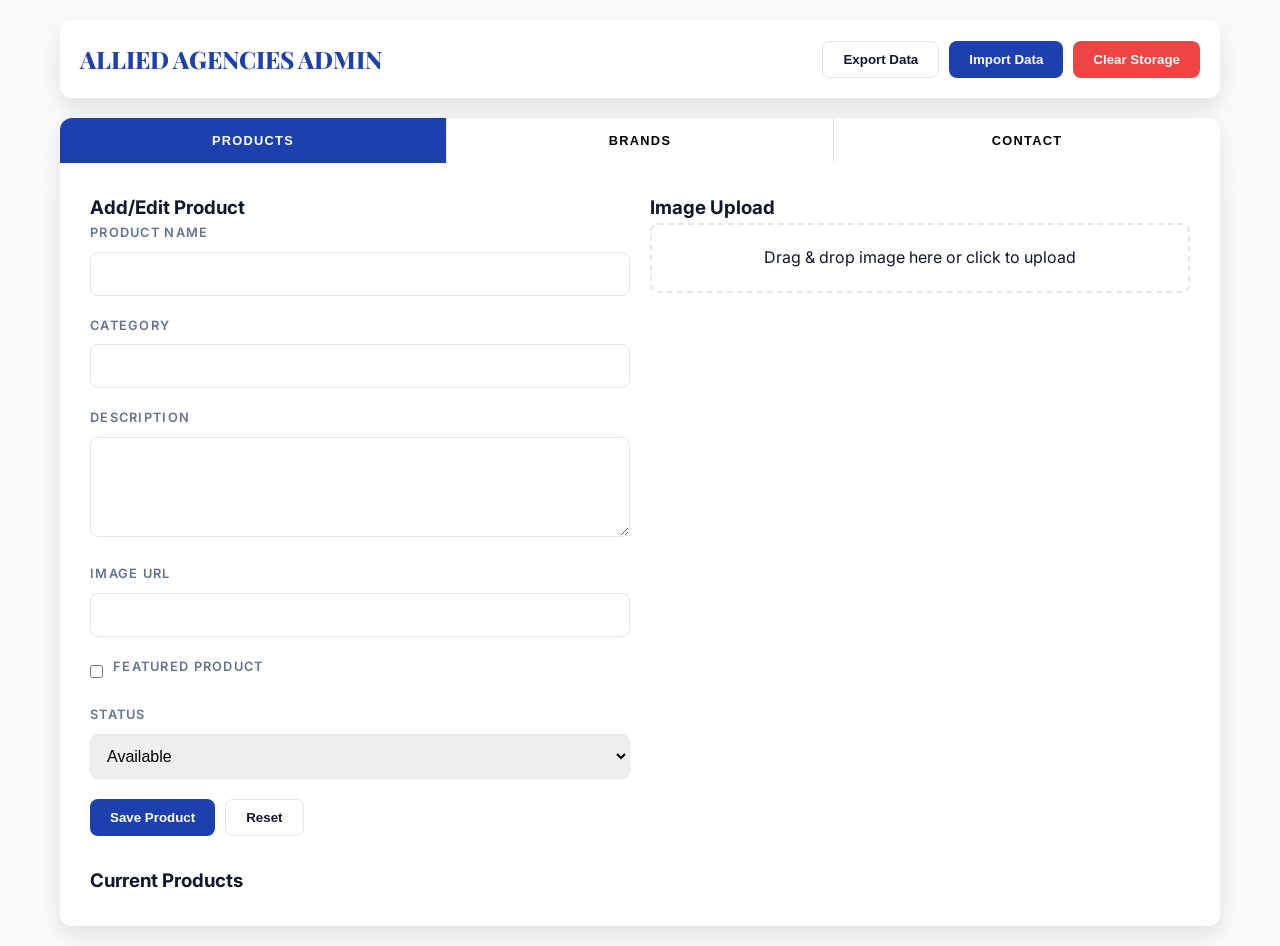
==== admin.html @ c0a799c4 "Rebuilt website: modular structure, pagination, mobile scrollable filters, and local admin panel int" ====
﻿<!DOCTYPE html>
<html lang="en">
<head>
    <meta charset="utf-8">
    <meta name="viewport" content="width=device-width, initial-scale=1">
    <title>Allied Agencies Admin Panel</title>
    
    <!-- Google Fonts -->
    <link href="https://fonts.googleapis.com/css2?family=Inter:wght@300;400;600;700&family=Playfair+Display:wght@700&display=swap" rel="stylesheet">
    
    <style>
        :root {
            --primary: #1e40af;
            --primary-hover: #1e3a8a;
            --secondary: #0ea5e9;
            --text: #0f172a;
            --text-light: #64748b;
            --bg: #f8fafc;
            --white: #ffffff;
            --border: #e2e8f0;
            --shadow: 0 10px 25px rgba(0, 0, 0, 0.1);
            --success: #10b981;
            --warning: #f59e0b;
            --danger: #ef4444;
        }

        * {
            box-sizing: border-box;
            margin: 0;
            padding: 0;
        }

        body {
            font-family: 'Inter', sans-serif;
            background-color: var(--bg);
            color: var(--text);
            line-height: 1.6;
        }

        .admin-container {
            max-width: 1200px;
            margin: 0 auto;
            padding: 20px;
        }

        header {
            background: white;
            padding: 20px;
            border-radius: 12px;
            box-shadow: var(--shadow);
            margin-bottom: 20px;
            display: flex;
            justify-content: space-between;
            align-items: center;
        }

        .logo {
            font-family: 'Playfair Display', serif;
            font-size: 1.5rem;
            font-weight: 800;
            color: var(--primary);
        }

        .controls {
            display: flex;
            gap: 10px;
        }

        .btn {
            padding: 10px 20px;
            border: none;
            border-radius: 8px;
            font-weight: 600;
            cursor: pointer;
            transition: all 0.3s ease;
            text-decoration: none;
            display: inline-block;
        }

        .btn-primary {
            background-color: var(--primary);
            color: white;
        }

        .btn-primary:hover {
            background-color: var(--primary-hover);
        }

        .btn-secondary {
            background-color: var(--white);
            color: var(--text);
            border: 1px solid var(--border);
        }

        .btn-secondary:hover {
            background-color: var(--text);
            color: white;
        }

        .btn-danger {
            background-color: var(--danger);
            color: white;
        }

        .btn-danger:hover {
            opacity: 0.9;
        }

        .btn-success {
            background-color: var(--success);
            color: white;
        }

        .btn-warning {
            background-color: var(--warning);
            color: white;
        }

        .tabs {
            display: flex;
            background: white;
            border-radius: 12px 12px 0 0;
            overflow: hidden;
            box-shadow: var(--shadow);
        }

        .tab {
            flex: 1;
            padding: 15px 20px;
            background: white;
            border: none;
            cursor: pointer;
            font-weight: 600;
            text-transform: uppercase;
            letter-spacing: 0.1em;
            font-size: 0.8rem;
            transition: all 0.3s ease;
            border-right: 1px solid var(--border);
        }

        .tab:last-child {
            border-right: none;
        }

        .tab.active {
            background-color: var(--primary);
            color: white;
        }

        .tab:hover:not(.active) {
            background-color: #f1f5f9;
        }

        .panel {
            background: white;
            border-radius: 0 0 12px 12px;
            padding: 30px;
            box-shadow: var(--shadow);
            min-height: 400px;
        }

        .panel.hidden {
            display: none;
        }

        .form-grid {
            display: grid;
            grid-template-columns: 1fr 1fr;
            gap: 20px;
        }

        @media (max-width: 768px) {
            .form-grid {
                grid-template-columns: 1fr;
            }
        }

        .form-group {
            margin-bottom: 20px;
        }

        .form-group label {
            display: block;
            margin-bottom: 8px;
            font-weight: 600;
            font-size: 0.8rem;
            text-transform: uppercase;
            letter-spacing: 0.1em;
            color: var(--text-light);
        }

        .form-group input,
        .form-group textarea,
        .form-group select {
            width: 100%;
            padding: 12px;
            border: 1px solid var(--border);
            border-radius: 8px;
            font-size: 1rem;
            transition: border-color 0.3s ease;
        }

        .form-group input:focus,
        .form-group textarea:focus,
        .form-group select:focus {
            outline: none;
            border-color: var(--primary);
            box-shadow: 0 0 0 3px rgba(30, 64, 175, 0.1);
        }

        .form-group textarea {
            resize: vertical;
            min-height: 100px;
        }

        .checkbox-group {
            display: flex;
            align-items: center;
            gap: 10px;
        }

        .checkbox-group input {
            width: auto;
        }

        .actions {
            display: flex;
            gap: 10px;
            margin-top: 20px;
        }

        .data-list {
            margin-top: 30px;
        }

        .data-item {
            display: flex;
            justify-content: space-between;
            align-items: center;
            padding: 15px;
            border: 1px solid var(--border);
            border-radius: 8px;
            margin-bottom: 10px;
            background: white;
            transition: all 0.3s ease;
        }

        .data-item:hover {
            box-shadow: 0 5px 15px rgba(0, 0, 0, 0.1);
        }

        .item-info {
            display: flex;
            flex-direction: column;
            gap: 5px;
        }

        .item-title {
            font-weight: 700;
            color: var(--primary);
        }

        .item-meta {
            font-size: 0.8rem;
            color: var(--text-light);
        }

        .item-actions {
            display: flex;
            gap: 10px;
        }

        .status-badge {
            display: inline-block;
            padding: 4px 8px;
            border-radius: 4px;
            font-size: 0.7rem;
            font-weight: 700;
            text-transform: uppercase;
            letter-spacing: 0.1em;
        }

        .status-available {
            background-color: rgba(16, 185, 129, 0.2);
            color: #065f46;
        }

        .status-unavailable {
            background-color: rgba(239, 68, 68, 0.2);
            color: #7f1d1d;
        }

        .category-badge {
            display: inline-block;
            padding: 2px 6px;
            border-radius: 4px;
            font-size: 0.7rem;
            font-weight: 700;
            background-color: #e2e8f0;
            color: #334155;
            margin-right: 5px;
        }

        .image-preview {
            width: 60px;
            height: 60px;
            border-radius: 8px;
            object-fit: cover;
            border: 1px solid var(--border);
        }

        .alert {
            padding: 15px;
            border-radius: 8px;
            margin-bottom: 20px;
            font-weight: 600;
        }

        .alert-success {
            background-color: rgba(16, 185, 129, 0.2);
            color: #065f46;
            border: 1px solid rgba(16, 185, 129, 0.3);
        }

        .alert-error {
            background-color: rgba(239, 68, 68, 0.2);
            color: #7f1d1d;
            border: 1px solid rgba(239, 68, 68, 0.3);
        }

        .hidden {
            display: none !important;
        }

        .upload-area {
            border: 2px dashed var(--border);
            border-radius: 8px;
            padding: 20px;
            text-align: center;
            transition: all 0.3s ease;
            cursor: pointer;
        }

        .upload-area:hover {
            border-color: var(--primary);
            background-color: #f8fafc;
        }

        .upload-area.dragover {
            border-color: var(--primary);
            background-color: rgba(30, 64, 175, 0.1);
        }
    </style>
</head>
<body>
    <div class="admin-container">
        <header>
            <div class="logo">ALLIED AGENCIES ADMIN</div>
            <div class="controls">
                <button class="btn btn-secondary" onclick="exportData()">Export Data</button>
                <button class="btn btn-primary" onclick="importData()">Import Data</button>
                <input type="file" id="importFile" accept=".json" style="display: none;">
                <button class="btn btn-danger" onclick="clearStorage()">Clear Storage</button>
            </div>
        </header>

        <div class="tabs">
            <button class="tab active" onclick="switchTab('products')">Products</button>
            <button class="tab" onclick="switchTab('brands')">Brands</button>
            <button class="tab" onclick="switchTab('contact')">Contact</button>
        </div>

        <!-- Products Panel -->
        <div id="products-panel" class="panel">
            <div class="form-grid">
                <div>
                    <h3>Add/Edit Product</h3>
                    <form id="product-form">
                        <input type="hidden" id="product-id">
                        <div class="form-group">
                            <label for="product-name">Product Name</label>
                            <input type="text" id="product-name" required>
                        </div>
                        <div class="form-group">
                            <label for="product-category">Category</label>
                            <input type="text" id="product-category" required>
                        </div>
                        <div class="form-group">
                            <label for="product-description">Description</label>
                            <textarea id="product-description" required></textarea>
                        </div>
                        <div class="form-group">
                            <label for="product-image">Image URL</label>
                            <input type="url" id="product-image" required>
                        </div>
                        <div class="form-group checkbox-group">
                            <input type="checkbox" id="product-featured">
                            <label for="product-featured">Featured Product</label>
                        </div>
                        <div class="form-group">
                            <label for="product-status">Status</label>
                            <select id="product-status">
                                <option value="available">Available</option>
                                <option value="unavailable">Unavailable</option>
                            </select>
                        </div>
                        <div class="actions">
                            <button type="submit" class="btn btn-primary">Save Product</button>
                            <button type="button" class="btn btn-secondary" onclick="resetProductForm()">Reset</button>
                        </div>
                    </form>
                </div>
                <div>
                    <h3>Image Upload</h3>
                    <div id="upload-area" class="upload-area">
                        <p>Drag & drop image here or click to upload</p>
                        <input type="file" id="image-upload" accept="image/*" style="display: none;">
                    </div>
                    <div id="upload-preview" class="hidden" style="margin-top: 15px;">
                        <img id="preview-image" style="max-width: 100%; border-radius: 8px;">
                        <p id="image-url" style="margin-top: 10px; font-size: 0.8rem; color: var(--text-light);"></p>
                    </div>
                </div>
            </div>
            
            <div class="data-list">
                <h3>Current Products</h3>
                <div id="products-list"></div>
            </div>
        </div>

        <!-- Brands Panel -->
        <div id="brands-panel" class="panel hidden">
            <div class="form-grid">
                <div>
                    <h3>Add/Edit Brand</h3>
                    <form id="brand-form">
                        <input type="hidden" id="brand-id">
                        <div class="form-group">
                            <label for="brand-name">Brand Name</label>
                            <input type="text" id="brand-name" required>
                        </div>
                        <div class="form-group">
                            <label for="brand-logo">Logo URL</label>
                            <input type="url" id="brand-logo" required>
                        </div>
                        <div class="form-group">
                            <label for="brand-description">Description</label>
                            <textarea id="brand-description"></textarea>
                        </div>
                        <div class="form-group">
                            <label for="brand-website">Website URL</label>
                            <input type="url" id="brand-website">
                        </div>
                        <div class="form-group checkbox-group">
                            <input type="checkbox" id="brand-featured">
                            <label for="brand-featured">Featured Brand</label>
                        </div>
                        <div class="actions">
                            <button type="submit" class="btn btn-primary">Save Brand</button>
                            <button type="button" class="btn btn-secondary" onclick="resetBrandForm()">Reset</button>
                        </div>
                    </form>
                </div>
                <div>
                    <h3>Brand Logo Upload</h3>
                    <div id="brand-upload-area" class="upload-area">
                        <p>Drag & drop logo here or click to upload</p>
                        <input type="file" id="brand-image-upload" accept="image/*" style="display: none;">
                    </div>
                    <div id="brand-upload-preview" class="hidden" style="margin-top: 15px;">
                        <img id="brand-preview-image" style="max-width: 200px; border-radius: 8px;">
                        <p id="brand-image-url" style="margin-top: 10px; font-size: 0.8rem; color: var(--text-light);"></p>
                    </div>
                </div>
            </div>
            
            <div class="data-list">
                <h3>Current Brands</h3>
                <div id="brands-list"></div>
            </div>
        </div>

        <!-- Contact Panel -->
        <div id="contact-panel" class="panel hidden">
            <div class="form-grid">
                <div>
                    <h3>Contact Information</h3>
                    <form id="contact-form">
                        <div class="form-group">
                            <label for="contact-phone">Phone Number</label>
                            <input type="tel" id="contact-phone" required>
                        </div>
                        <div class="form-group">
                            <label for="contact-email">Email</label>
                            <input type="email" id="contact-email" required>
                        </div>
                        <div class="form-group">
                            <label for="contact-address">Address</label>
                            <textarea id="contact-address" required></textarea>
                        </div>
                        <div class="form-group">
                            <label for="contact-hours">Business Hours</label>
                            <input type="text" id="contact-hours" required>
                        </div>
                        <div class="form-group">
                            <label for="contact-map">Google Maps Embed URL</label>
                            <input type="url" id="contact-map" required>
                        </div>
                        <div class="actions">
                            <button type="submit" class="btn btn-primary">Save Contact</button>
                        </div>
                    </form>
                </div>
                <div>
                    <h3>Social Media</h3>
                    <form id="social-form">
                        <div class="form-group">
                            <label for="social-facebook">Facebook URL</label>
                            <input type="url" id="social-facebook">
                        </div>
                        <div class="form-group">
                            <label for="social-instagram">Instagram URL</label>
                            <input type="url" id="social-instagram">
                        </div>
                        <div class="form-group">
                            <label for="social-linkedin">LinkedIn URL</label>
                            <input type="url" id="social-linkedin">
                        </div>
                        <div class="actions">
                            <button type="submit" class="btn btn-primary">Save Social</button>
                        </div>
                    </form>
                </div>
            </div>
        </div>
    </div>

    <script>
        // Data storage
        let products = [];
        let brands = [];
        let contact = {};

        // Initialize
        document.addEventListener('DOMContentLoaded', () => {
            loadData();
            renderProducts();
            renderBrands();
            setupEventListeners();
        });

        function setupEventListeners() {
            // Product form
            document.getElementById('product-form').addEventListener('submit', saveProduct);
            document.getElementById('upload-area').addEventListener('click', () => document.getElementById('image-upload').click());
            document.getElementById('image-upload').addEventListener('change', handleImageUpload);
            
            // Brand form
            document.getElementById('brand-form').addEventListener('submit', saveBrand);
            document.getElementById('brand-upload-area').addEventListener('click', () => document.getElementById('brand-image-upload').click());
            document.getElementById('brand-image-upload').addEventListener('change', handleBrandImageUpload);

            // Contact forms
            document.getElementById('contact-form').addEventListener('submit', saveContact);
            document.getElementById('social-form').addEventListener('submit', saveSocial);

            // Drag and drop for uploads
            setupDragAndDrop('upload-area', 'image-upload');
            setupDragAndDrop('brand-upload-area', 'brand-image-upload');

            // Import file input
            document.getElementById('importFile').addEventListener('change', handleImport);
        }

        function setupDragAndDrop(areaId, inputId) {
            const area = document.getElementById(areaId);
            const input = document.getElementById(inputId);

            area.addEventListener('dragover', (e) => {
                e.preventDefault();
                area.classList.add('dragover');
            });

            area.addEventListener('dragleave', () => {
                area.classList.remove('dragover');
            });

            area.addEventListener('drop', (e) => {
                e.preventDefault();
                area.classList.remove('dragover');
                if (e.dataTransfer.files.length > 0) {
                    input.files = e.dataTransfer.files;
                    if (inputId === 'image-upload') {
                        handleImageUpload({ target: input });
                    } else {
                        handleBrandImageUpload({ target: input });
                    }
                }
            });
        }

        // Data Management
        function loadData() {
            const savedProducts = localStorage.getItem('products');
            const savedBrands = localStorage.getItem('brands');
            const savedContact = localStorage.getItem('contact');

            products = savedProducts ? JSON.parse(savedProducts) : [];
            brands = savedBrands ? JSON.parse(savedBrands) : [];
            contact = savedContact ? JSON.parse(savedContact) : getDefaultContact();
        }

        function getDefaultContact() {
            return {
                whatsappNumber: "919846012345",
                displayPhone: "+91 98460 12345",
                email: "sales@alliedcochin.com",
                address: "Mukkadackal Buildings,\nHill Palace Rd, Thrippunithura,\nKochi, Kerala 682301",
                hours: "10:00 AM – 7:00 PM",
                days: "Mon — Sat",
                mapEmbedUrl: "https://www.google.com/maps/embed?pb=!1m18!1m12!1m3!1d3929.843463094383!2d76.34906435714718!3d9.946979262202058!2m3!1f0!2f0!3f0!3m2!1i1024!2i768!4f13.1!3m3!1m2!1s0x3b08736fb5d50c73%3A0xe4a9dbcb890ad55f!2sAllied%20Agencies%20Cochin!5e0!3m2!1sen!2sin!4v1769162231967",
                social: {
                    facebook: "https://facebook.com/alliedcochin",
                    instagram: "https://instagram.com/alliedcochin",
                    linkedin: "https://linkedin.com/company/alliedcochin"
                },
                businessHours: {
                    monday: "10:00 AM - 7:00 PM",
                    tuesday: "10:00 AM - 7:00 PM",
                    wednesday: "10:00 AM - 7:00 PM",
                    thursday: "10:00 AM - 7:00 PM",
                    friday: "10:00 AM - 7:00 PM",
                    saturday: "10:00 AM - 7:00 PM",
                    sunday: "Closed"
                }
            };
        }

        function saveData() {
            localStorage.setItem('products', JSON.stringify(products));
            localStorage.setItem('brands', JSON.stringify(brands));
            localStorage.setItem('contact', JSON.stringify(contact));
            showAlert('Data saved successfully!', 'success');
        }

        // Products
        function renderProducts() {
            const container = document.getElementById('products-list');
            container.innerHTML = products.map(product => `
                <div class="data-item">
                    <div class="item-info">
                        <span class="item-title">${product.name}</span>
                        <span class="category-badge">${product.category}</span>
                        <span class="item-meta">${product.description}</span>
                        <span class="status-badge status-${product.status}">${product.status}</span>
                    </div>
                    <div class="item-actions">
                        <button class="btn btn-warning" onclick="editProduct('${product.id}')">Edit</button>
                        <button class="btn btn-danger" onclick="deleteProduct('${product.id}')">Delete</button>
                    </div>
                </div>
            `).join('');
        }

        function saveProduct(e) {
            e.preventDefault();
            const id = document.getElementById('product-id').value;
            const product = {
                id: id || Date.now().toString(),
                name: document.getElementById('product-name').value,
                category: document.getElementById('product-category').value,
                description: document.getElementById('product-description').value,
                image: document.getElementById('product-image').value,
                featured: document.getElementById('product-featured').checked,
                status: document.getElementById('product-status').value
            };

            if (id) {
                const index = products.findIndex(p => p.id === id);
                products[index] = product;
            } else {
                products.push(product);
            }

            saveData();
            renderProducts();
            resetProductForm();
            showAlert('Product saved successfully!', 'success');
        }

        function editProduct(id) {
            const product = products.find(p => p.id === id);
            document.getElementById('product-id').value = product.id;
            document.getElementById('product-name').value = product.name;
            document.getElementById('product-category').value = product.category;
            document.getElementById('product-description').value = product.description;
            document.getElementById('product-image').value = product.image;
            document.getElementById('product-featured').checked = product.featured;
            document.getElementById('product-status').value = product.status;
        }

        function deleteProduct(id) {
            if (confirm('Are you sure you want to delete this product?')) {
                products = products.filter(p => p.id !== id);
                saveData();
                renderProducts();
                showAlert('Product deleted!', 'success');
            }
        }

        function resetProductForm() {
            document.getElementById('product-form').reset();
            document.getElementById('product-id').value = '';
        }

        // Brands
        function renderBrands() {
            const container = document.getElementById('brands-list');
            container.innerHTML = brands.map(brand => `
                <div class="data-item">
                    <div class="item-info">
                        <span class="item-title">${brand.name}</span>
                        <span class="item-meta">${brand.description}</span>
                        <span class="item-meta">Website: ${brand.website || 'Not specified'}</span>
                    </div>
                    <div class="item-actions">
                        <button class="btn btn-warning" onclick="editBrand('${brand.id}')">Edit</button>
                        <button class="btn btn-danger" onclick="deleteBrand('${brand.id}')">Delete</button>
                    </div>
                </div>
            `).join('');
        }

        function saveBrand(e) {
            e.preventDefault();
            const id = document.getElementById('brand-id').value;
            const brand = {
                id: id || Date.now().toString(),
                name: document.getElementById('brand-name').value,
                logo: document.getElementById('brand-logo').value,
                description: document.getElementById('brand-description').value,
                website: document.getElementById('brand-website').value,
                featured: document.getElementById('brand-featured').checked
            };

            if (id) {
                const index = brands.findIndex(b => b.id === id);
                brands[index] = brand;
            } else {
                brands.push(brand);
            }

            saveData();
            renderBrands();
            resetBrandForm();
            showAlert('Brand saved successfully!', 'success');
        }

        function editBrand(id) {
            const brand = brands.find(b => b.id === id);
            document.getElementById('brand-id').value = brand.id;
            document.getElementById('brand-name').value = brand.name;
            document.getElementById('brand-logo').value = brand.logo;
            document.getElementById('brand-description').value = brand.description;
            document.getElementById('brand-website').value = brand.website;
            document.getElementById('brand-featured').checked = brand.featured;
        }

        function deleteBrand(id) {
            if (confirm('Are you sure you want to delete this brand?')) {
                brands = brands.filter(b => b.id !== id);
                saveData();
                renderBrands();
                showAlert('Brand deleted!', 'success');
            }
        }

        function resetBrandForm() {
            document.getElementById('brand-form').reset();
            document.getElementById('brand-id').value = '';
        }

        // Contact
        function saveContact(e) {
            e.preventDefault();
            contact.displayPhone = document.getElementById('contact-phone').value;
            contact.email = document.getElementById('contact-email').value;
            contact.address = document.getElementById('contact-address').value;
            contact.hours = document.getElementById('contact-hours').value;
            contact.mapEmbedUrl = document.getElementById('contact-map').value;
            
            saveData();
            showAlert('Contact information saved!', 'success');
        }

        function saveSocial(e) {
            e.preventDefault();
            contact.social.facebook = document.getElementById('social-facebook').value;
            contact.social.instagram = document.getElementById('social-instagram').value;
            contact.social.linkedin = document.getElementById('social-linkedin').value;
            
            saveData();
            showAlert('Social media links saved!', 'success');
        }

        // Image Upload
        function handleImageUpload(e) {
            const file = e.target.files[0];
            if (file) {
                const reader = new FileReader();
                reader.onload = function(e) {
                    document.getElementById('preview-image').src = e.target.result;
                    document.getElementById('image-url').textContent = 'Image uploaded successfully!';
                    document.getElementById('product-image').value = e.target.result;
                    document.getElementById('upload-preview').classList.remove('hidden');
                };
                reader.readAsDataURL(file);
            }
        }

        function handleBrandImageUpload(e) {
            const file = e.target.files[0];
            if (file) {
                const reader = new FileReader();
                reader.onload = function(e) {
                    document.getElementById('brand-preview-image').src = e.target.result;
                    document.getElementById('brand-image-url').textContent = 'Logo uploaded successfully!';
                    document.getElementById('brand-logo').value = e.target.result;
                    document.getElementById('brand-upload-preview').classList.remove('hidden');
                };
                reader.readAsDataURL(file);
            }
        }

        // Admin Functions
        function switchTab(tabName) {
            // Update tabs
            document.querySelectorAll('.tab').forEach(tab => tab.classList.remove('active'));
            event.target.classList.add('active');

            // Update panels
            document.querySelectorAll('.panel').forEach(panel => panel.classList.add('hidden'));
            document.getElementById(tabName + '-panel').classList.remove('hidden');
        }

        function exportData() {
            const data = {
                products: products,
                brands: brands,
                contact: contact,
                exportDate: new Date().toISOString()
            };
            
            const blob = new Blob([JSON.stringify(data, null, 2)], { type: 'application/json' });
            const url = URL.createObjectURL(blob);
            const a = document.createElement('a');
            a.href = url;
            a.download = 'allied-agencies-data.json';
            document.body.appendChild(a);
            a.click();
            document.body.removeChild(a);
            URL.revokeObjectURL(url);
            showAlert('Data exported successfully!', 'success');
        }

        function importData() {
            document.getElementById('importFile').click();
        }

        function handleImport(e) {
            const file = e.target.files[0];
            if (file) {
                const reader = new FileReader();
                reader.onload = function(e) {
                    try {
                        const data = JSON.parse(e.target.result);
                        if (data.products) products = data.products;
                        if (data.brands) brands = data.brands;
                        if (data.contact) contact = data.contact;
                        
                        saveData();
                        renderProducts();
                        renderBrands();
                        showAlert('Data imported successfully!', 'success');
                    } catch (error) {
                        showAlert('Error importing data: Invalid JSON file', 'error');
                    }
                };
                reader.readAsText(file);
            }
        }

        function clearStorage() {
            if (confirm('Are you sure you want to clear all data? This action cannot be undone.')) {
                localStorage.clear();
                products = [];
                brands = [];
                contact = getDefaultContact();
                renderProducts();
                renderBrands();
                showAlert('All data cleared!', 'success');
            }
        }

        function showAlert(message, type) {
            // Remove existing alerts
            const existingAlert = document.querySelector('.alert');
            if (existingAlert) existingAlert.remove();

            const alert = document.createElement('div');
            alert.className = `alert alert-${type}`;
            alert.textContent = message;
            
            const container = document.querySelector('.admin-container');
            container.insertBefore(alert, container.firstChild);

            setTimeout(() => {
                alert.remove();
            }, 3000);
        }
    </script>
</body>
</html>
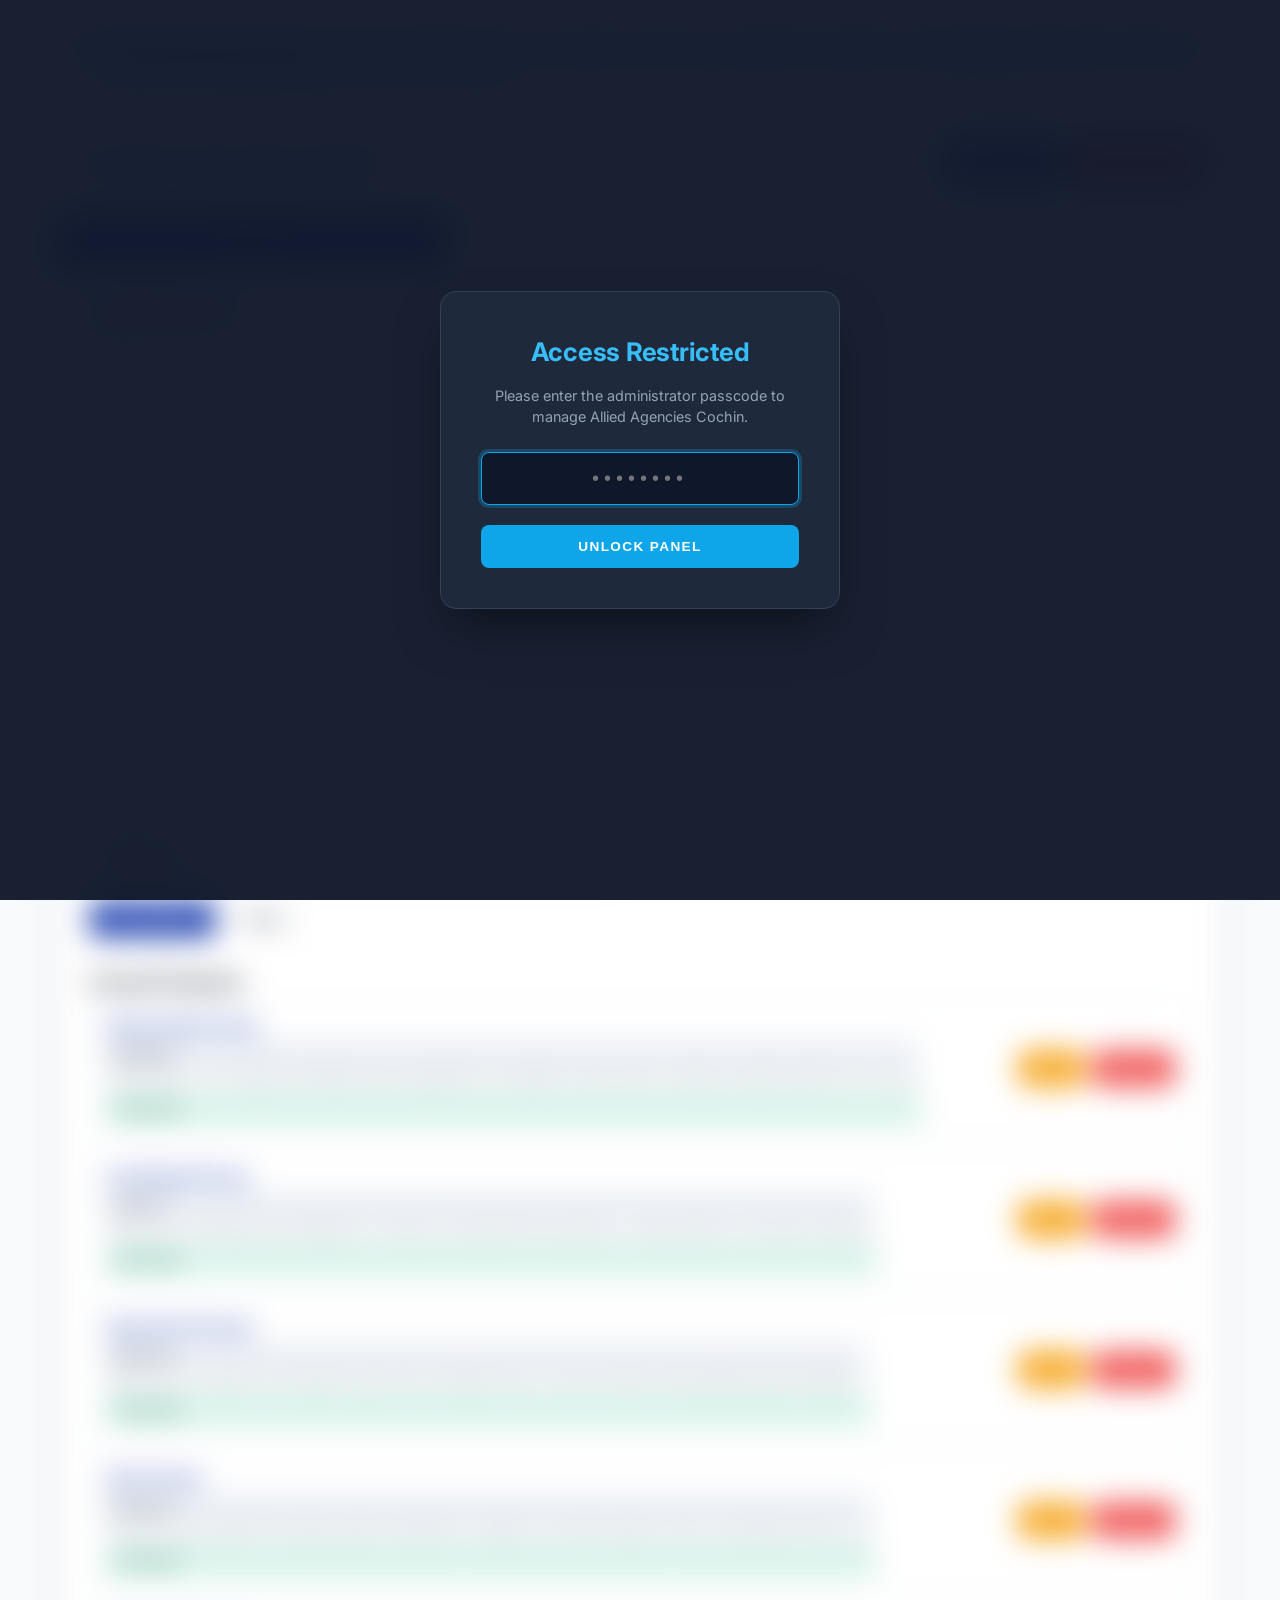
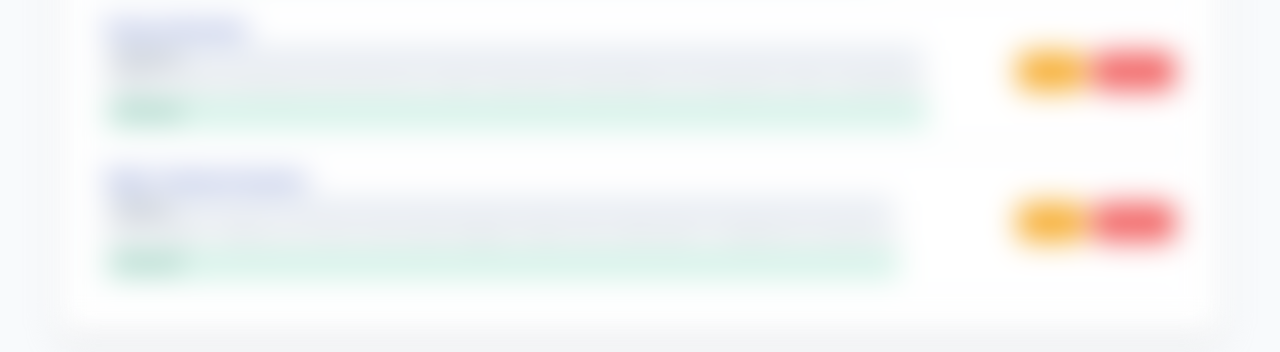
==== commit 66d02d97: "security: apply path traversal filters, file blocklist, and passcode lock screen" ====
--- a/admin.html
+++ b/admin.html
@@ -1,4 +1,4 @@
-﻿<!DOCTYPE html>
+<!DOCTYPE html>
 <html lang="en">
 <head>
     <meta charset="utf-8">
@@ -350,10 +350,154 @@
             border-color: var(--primary);
             background-color: rgba(30, 64, 175, 0.1);
         }
+
+        /* Passcode Security Lock Styles */
+        .security-overlay {
+            position: fixed;
+            top: 0;
+            left: 0;
+            width: 100vw;
+            height: 100vh;
+            background: rgba(15, 23, 42, 0.96);
+            backdrop-filter: blur(10px);
+            -webkit-backdrop-filter: blur(10px);
+            z-index: 99999;
+            display: flex;
+            justify-content: center;
+            align-items: center;
+            color: white;
+            transition: opacity 0.4s ease-out;
+        }
+        .security-card {
+            background: #1e293b;
+            padding: 40px;
+            border-radius: 16px;
+            box-shadow: 0 25px 50px -12px rgba(0, 0, 0, 0.5);
+            max-width: 400px;
+            width: 90%;
+            text-align: center;
+            border: 1px solid #334155;
+        }
+        .security-card h2 {
+            font-family: 'Inter', sans-serif;
+            color: #38bdf8;
+            margin-bottom: 12px;
+            font-size: 1.6rem;
+            font-weight: 700;
+            letter-spacing: -0.01em;
+        }
+        .security-card p {
+            color: #94a3b8;
+            margin-bottom: 24px;
+            font-size: 0.9rem;
+            line-height: 1.5;
+        }
+        .security-card input[type="password"] {
+            width: 100%;
+            padding: 14px;
+            border-radius: 8px;
+            border: 1px solid #475569;
+            background: #0f172a;
+            color: white;
+            font-size: 1.25rem;
+            margin-bottom: 20px;
+            text-align: center;
+            letter-spacing: 0.25em;
+            box-shadow: inset 0 2px 4px 0 rgba(0, 0, 0, 0.06);
+            transition: all 0.2s ease;
+        }
+        .security-card input[type="password"]:focus {
+            outline: none;
+            border-color: #0ea5e9;
+            box-shadow: 0 0 0 3px rgba(14, 165, 233, 0.25);
+        }
+        .btn-unlock {
+            width: 100%;
+            padding: 14px;
+            background-color: #0ea5e9;
+            color: white;
+            border: none;
+            border-radius: 8px;
+            font-weight: 700;
+            font-size: 0.85rem;
+            cursor: pointer;
+            transition: all 0.3s ease;
+            text-transform: uppercase;
+            letter-spacing: 0.1em;
+        }
+        .btn-unlock:hover {
+            background-color: #0284c7;
+            transform: translateY(-1px);
+        }
+        .error-message {
+            color: #f87171;
+            font-size: 0.85rem;
+            margin-top: 12px;
+            display: none;
+            font-weight: 600;
+        }
+        
+        .admin-container {
+            max-width: 1200px;
+            margin: 0 auto;
+            padding: 20px;
+            transition: filter 0.4s ease;
+        }
+        .admin-container.blurred {
+            filter: blur(15px);
+            pointer-events: none;
+            user-select: none;
+        }
+
+        /* Notice Banner */
+        .sync-notice-banner {
+            background-color: #f0f9ff;
+            border: 1px solid #bae6fd;
+            color: #0369a1;
+            padding: 16px;
+            border-radius: 12px;
+            margin-bottom: 24px;
+            display: flex;
+            align-items: flex-start;
+            gap: 12px;
+            font-size: 0.875rem;
+            line-height: 1.5;
+        }
+        .sync-notice-banner svg {
+            flex-shrink: 0;
+            color: #0ea5e9;
+            margin-top: 2px;
+        }
+        .sync-notice-banner strong {
+            color: #0369a1;
+        }
     </style>
 </head>
 <body>
-    <div class="admin-container">
+    <!-- Security Passcode Overlay -->
+    <div class="security-overlay" id="security-overlay">
+        <div class="security-card">
+            <h2>Access Restricted</h2>
+            <p>Please enter the administrator passcode to manage Allied Agencies Cochin.</p>
+            <form onsubmit="verifyPasscode(event)">
+                <input type="password" id="admin-passcode" placeholder="••••••••" required autofocus>
+                <button type="submit" class="btn-unlock">Unlock Panel</button>
+                <div class="error-message" id="passcode-error">Invalid passcode. Please try again.</div>
+            </form>
+        </div>
+    </div>
+
+    <div class="admin-container blurred" id="admin-container">
+        <!-- Sync Warning Banner -->
+        <div class="sync-notice-banner">
+            <svg viewBox="0 0 24 24" width="20" height="20" fill="none" stroke="currentColor" stroke-width="2">
+                <path d="M12 9v2m0 4h.01m-6.938 4h13.856c1.54 0 2.502-1.667 1.732-3L13.732 4c-.77-1.333-2.694-1.333-3.464 0L3.34 16c-.77 1.333.192 3 1.732 3z" stroke-linecap="round" stroke-linejoin="round"></path>
+            </svg>
+            <div>
+                <strong>GitHub Pages Sync Workflow:</strong> Edits made here save strictly to your browser's local cache. To update the live public site, click <strong>Export Data</strong>, download the JSON, and commit it to your GitHub repository in the <code>src/data/</code> folder.
+            </div>
+        </div>
+
         <header>
             <div class="logo">ALLIED AGENCIES ADMIN</div>
             <div class="controls">
@@ -537,14 +681,51 @@
     </div>
 
     <script>
+        // Secure Passcode configuration
+        const PASSCODE_HASH = '31a43aadbe41bbe9010c2da0e1b9bebf282da641e4b9a8e2fd7a0e3f3d9fa296'; // Hash of 'alliedadmin123'
+        
+        async function sha256(message) {
+            const msgBuffer = new TextEncoder().encode(message);
+            const hashBuffer = await crypto.subtle.digest('SHA-256', msgBuffer);
+            const hashArray = Array.from(new Uint8Array(hashBuffer));
+            const hashHex = hashArray.map(b => b.toString(16).padStart(2, '0')).join('');
+            return hashHex;
+        }
+
+        async function verifyPasscode(e) {
+            if (e) e.preventDefault();
+            const passcodeField = document.getElementById('admin-passcode');
+            const errorMsg = document.getElementById('passcode-error');
+            const passcode = passcodeField.value;
+            
+            const hashed = await sha256(passcode);
+            if (hashed === PASSCODE_HASH) {
+                // Clear overlay and remove blur
+                document.getElementById('security-overlay').style.opacity = '0';
+                setTimeout(() => {
+                    document.getElementById('security-overlay').style.display = 'none';
+                }, 400);
+                document.getElementById('admin-container').classList.remove('blurred');
+                sessionStorage.setItem('admin_unlocked', 'true');
+            } else {
+                errorMsg.style.display = 'block';
+                passcodeField.value = '';
+                passcodeField.focus();
+            }
+        }
+
         // Data storage
         let products = [];
         let brands = [];
         let contact = {};
 
         // Initialize
-        document.addEventListener('DOMContentLoaded', () => {
-            loadData();
+        document.addEventListener('DOMContentLoaded', async () => {
+            if (sessionStorage.getItem('admin_unlocked') === 'true') {
+                document.getElementById('security-overlay').style.display = 'none';
+                document.getElementById('admin-container').classList.remove('blurred');
+            }
+            await loadData();
             renderProducts();
             renderBrands();
             setupEventListeners();
@@ -601,10 +782,34 @@
         }
 
         // Data Management
-        function loadData() {
-            const savedProducts = localStorage.getItem('products');
-            const savedBrands = localStorage.getItem('brands');
-            const savedContact = localStorage.getItem('contact');
+        async function loadData() {
+            let savedProducts = localStorage.getItem('products');
+            let savedBrands = localStorage.getItem('brands');
+            let savedContact = localStorage.getItem('contact');
+
+            // If local storage is empty, attempt to hydrate from server JSON files
+            if (!savedProducts || !savedBrands) {
+                try {
+                    const [productsRes, brandsRes, contactRes] = await Promise.all([
+                        fetch('src/data/products.json'),
+                        fetch('src/data/brands.json'),
+                        fetch('src/data/contact.json')
+                    ]);
+                    if (productsRes.ok && brandsRes.ok && contactRes.ok) {
+                        products = await productsRes.json();
+                        brands = await brandsRes.json();
+                        contact = await contactRes.json();
+                        
+                        // Save default server state to local storage
+                        localStorage.setItem('products', JSON.stringify(products));
+                        localStorage.setItem('brands', JSON.stringify(brands));
+                        localStorage.setItem('contact', JSON.stringify(contact));
+                        return;
+                    }
+                } catch (e) {
+                    console.warn("Could not retrieve server JSON for default admin state.");
+                }
+            }
 
             products = savedProducts ? JSON.parse(savedProducts) : [];
             brands = savedBrands ? JSON.parse(savedBrands) : [];
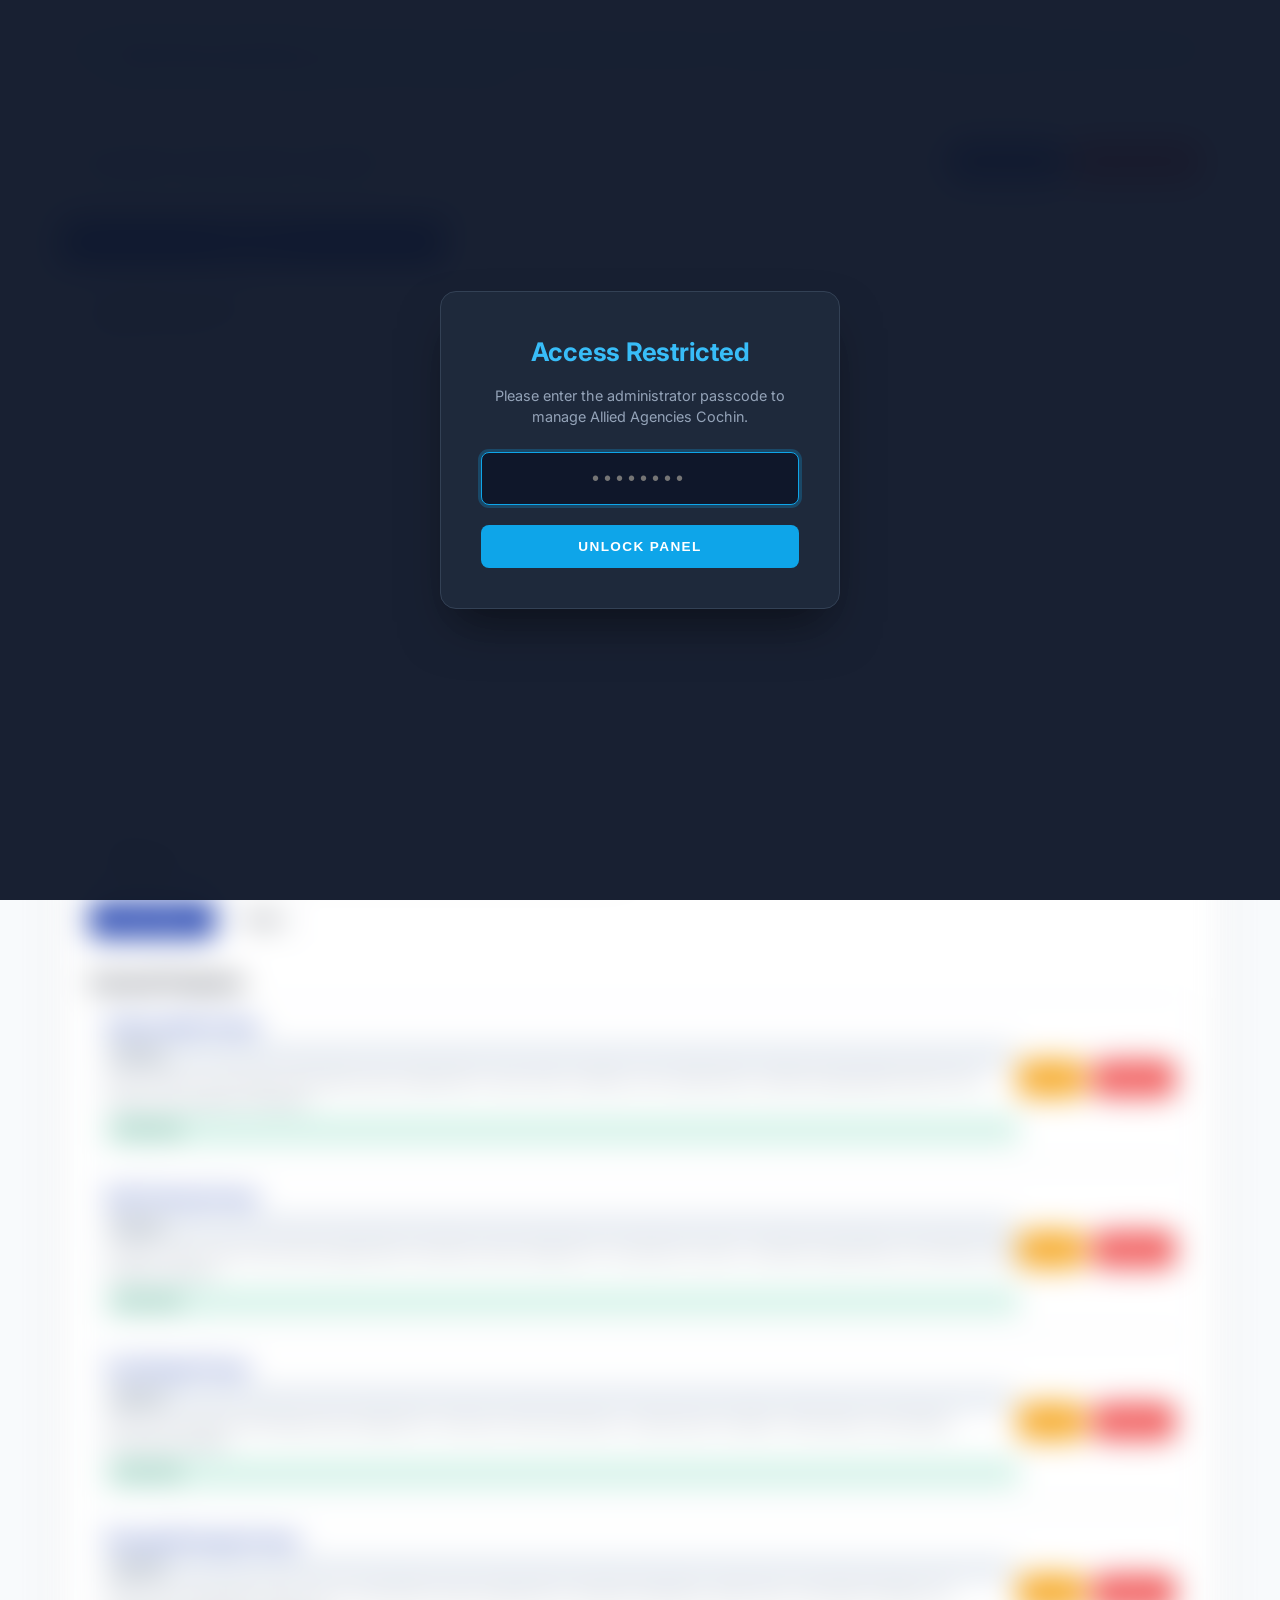
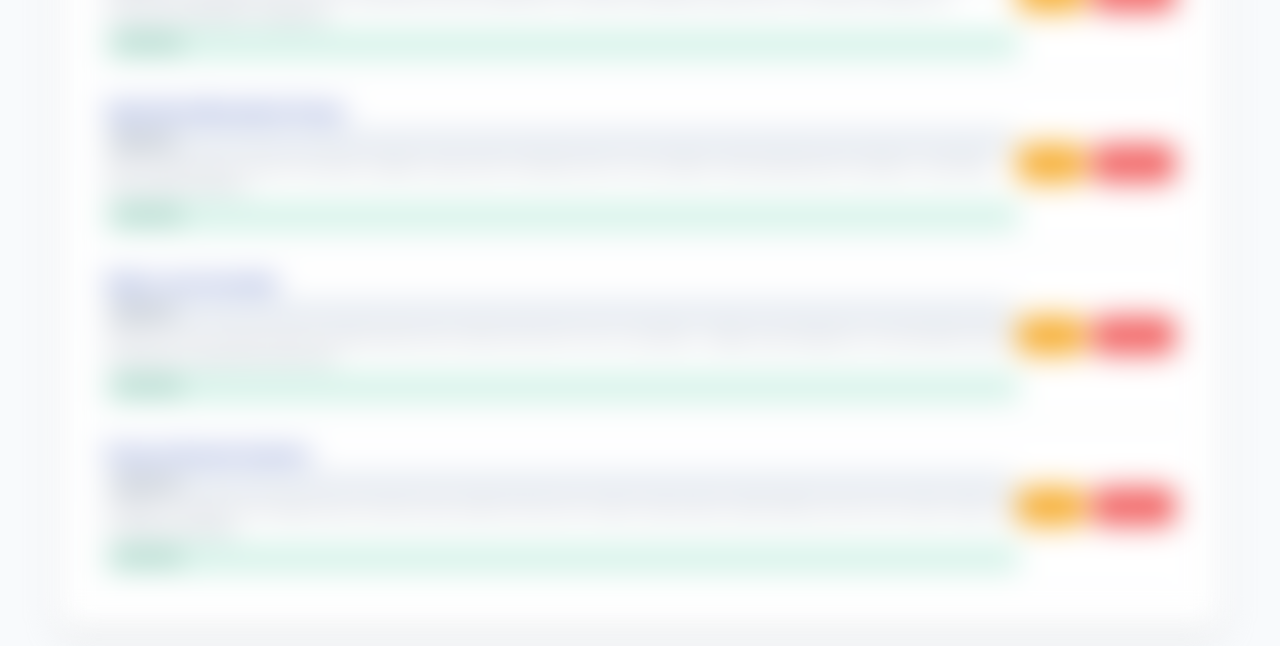
==== commit 44603f3b: "feat: enhance mobile UX, security protections, and hero/brand layout" ====
--- a/admin.html
+++ b/admin.html
@@ -719,6 +719,31 @@
         let brands = [];
         let contact = {};
 
+        /**
+         * Security: HTML Escaping Helper to mitigate XSS vulnerabilities
+         */
+        function escapeHTML(str) {
+            if (str === null || str === undefined) return '';
+            return String(str)
+                .replace(/&/g, '&amp;')
+                .replace(/</g, '&lt;')
+                .replace(/>/g, '&gt;')
+                .replace(/"/g, '&quot;')
+                .replace(/'/g, '&#39;');
+        }
+
+        /**
+         * Security: URL Protocol Validator
+         */
+        function sanitizeURL(url) {
+            if (!url || typeof url !== 'string') return '';
+            const trimmed = url.trim();
+            if (trimmed.startsWith('https://') || trimmed.startsWith('http://') || trimmed.startsWith('data:image/') || trimmed.startsWith('tel:') || trimmed.startsWith('mailto:')) {
+                return trimmed;
+            }
+            return '';
+        }
+
         // Initialize
         document.addEventListener('DOMContentLoaded', async () => {
             if (sessionStorage.getItem('admin_unlocked') === 'true') {
@@ -728,6 +753,7 @@
             await loadData();
             renderProducts();
             renderBrands();
+            renderContact();
             setupEventListeners();
         });
 
@@ -780,6 +806,119 @@
                 }
             });
         }
+
+        const FALLBACK_PRODUCTS = [
+            {
+                "id": "submersible-pumps",
+                "name": "Submersible Pumps",
+                "category": "Domestic",
+                "categoryColor": "bg-blue-500",
+                "badgeColor": "green",
+                "description": "High-efficiency multi-stage submersible pumps engineered for open wells, borewells, and overhead tanks, delivering dependable water flow for homes and residential complexes.",
+                "image": "https://imgs.search.brave.com/xiHHj4X1WWyxCLDVHmeW85noeiXzz8Lgs5xoA7merR8/rs:fit:500:0:1:0/g:ce/aHR0cHM6Ly90aHVt/YnMuZHJlYW1zdGlt/ZS5jb20vYi93YXRl/ci1wdW1wLWlzb2xh/dGVkLXdoaXRlLWJh/Y2tncm91bmQtMzYx/NDMwNzUuanBn",
+                "featured": true,
+                "status": "available"
+            },
+            {
+                "id": "self-priming-pumps",
+                "name": "Self-Priming Pumps",
+                "category": "Domestic",
+                "categoryColor": "bg-blue-500",
+                "badgeColor": "green",
+                "description": "Compact, high-suction self-priming regenerative monoblock pumps designed for municipal line suction, overhead storage filling, and domestic water network boosting.",
+                "image": "https://imgs.search.brave.com/TXye1a89T0ewL9SogMBDCnFmc2dYltSDucGM_o7QCWA/rs:fit:500:0:1:0/g:ce/aHR0cHM6Ly9tLm1l/ZGlhLWFtYXpvbi5j/b20vaW1hZ2VzL0kv/NzFhdlZneWNYTEwu/anBn",
+                "featured": true,
+                "status": "available"
+            },
+            {
+                "id": "centrifugal-pumps",
+                "name": "Centrifugal Pumps",
+                "category": "Industrial",
+                "categoryColor": "bg-red-500",
+                "badgeColor": "green",
+                "description": "Heavy-duty industrial centrifugal pumps designed for continuous fluid transmission, cooling tower circulation, HVAC plants, and chemical processing facilities.",
+                "image": "https://imgs.search.brave.com/GRTKq807Aj1r3Pzhun1mBFNmNWKhmsTmv0Xk_BFQcnM/rs:fit:500:0:1:0/g:ce/aHR0cHM6Ly9oYXZl/bGxzLmNvbS9tZWRp/YS9jYXRhbG9nL3By/b2R1Y3QvY2FjaGUv/YmViYjU1NmNjYWEw/NDIzNjI2MWQ4YmE1/Njc2ZGRmNGQvYy9l/L2NlbnRyaWZ1Z2Fs/X21vbm9ibG9ja19w/dW1wX2Jhc2VfOS5q/cGc",
+                "featured": true,
+                "status": "available"
+            },
+            {
+                "id": "sewage-pumps",
+                "name": "Sewage/Drainage Pumps",
+                "category": "Industrial",
+                "categoryColor": "bg-red-500",
+                "badgeColor": "green",
+                "description": "Heavy-duty submersible cutter and non-clog effluent pumps engineered for basement dewatering, septic tanks, stormwater drainage, and commercial wastewater management.",
+                "image": "https://imgs.search.brave.com/-J_HcpMF0pVfVq-lCQi9V_fgJeF5jb4tVy_ElJqSPfY/rs:fit:500:0:1:0/g:ce/aHR0cHM6Ly9zdGF0/aWMxLmluZHVzdHJ5/YnV5aW5nLmNvbS9w/cm9kdWN0cy9wdW1w/cy9zZXdhZ2UtcHVt/cHMvc2V3YWdlLXN1/Ym1lcnNpYmxlLXB1/bXBzL1BVTS5TRVcu/NDYwNzMyODBfMTY4/Nzk1NDYwOTc1Ni53/ZWJw",
+                "featured": true,
+                "status": "available"
+            },
+            {
+                "id": "agricultural-pumps",
+                "name": "Agricultural Monoblock Pumps",
+                "category": "Agriculture",
+                "categoryColor": "bg-green-500",
+                "badgeColor": "green",
+                "description": "High-discharge open-well and monoblock irrigation pumps built to withstand harsh rural conditions while optimizing farm hydration, canal lifting, and sprinkler networks.",
+                "image": "https://imgs.search.brave.com/G2Ya46-urLhLXnW_6NbcVIYjbPft9FzXVkHHZfGti7Q/rs:fit:500:0:1:0/g:ce/aHR0cHM6Ly81Lmlt/aW1nLmNvbS9kYXRh/NS9TRUxMRVIvRGVm/YXVsdC8yMDI2LzUv/NjA4NzI5Mzg2L0ta/L0hQL0pILzE0NzY1/MTE4NC9hZ3JpY3Vs/dHVyZS1tb25vYmxv/Y2stcHVtcHNldC0y/NTB4MjUwLmpwZWc",
+                "featured": true,
+                "status": "available"
+            },
+            {
+                "id": "water-level-controller",
+                "name": "Water Level Controller",
+                "category": "Agriculture",
+                "categoryColor": "bg-green-500",
+                "badgeColor": "green",
+                "description": "Advanced microcontroller-based automated water level controller with built-in dry-run protection, voltage surge safeguards, and automated reservoir monitoring for agricultural pump sets.",
+                "image": "https://imgs.search.brave.com/Z9E2ZnuKdO9vRZ6kWLew3QqpXTW9QrTsTq916IOCiE8/rs:fit:500:0:1:0/g:ce/aHR0cHM6Ly92aWRl/b24uaW4vaW1hZ2Vz/L3dhdGVyLWxldmVs/LWNvbnRyb2xsZXIv/dGhyZWUxLmpwZw",
+                "featured": true,
+                "status": "available"
+            },
+            {
+                "id": "pressure-boosters",
+                "name": "Pressure Booster Systems",
+                "category": "Commercial",
+                "categoryColor": "bg-purple-500",
+                "badgeColor": "green",
+                "description": "Intelligent automated multi-stage pressure booster pump systems that ensure constant, high-pressure water delivery across luxury villas, hotels, and commercial buildings.",
+                "image": "https://imgs.search.brave.com/32Eb1ZWINt9_d2mjuLurynh6wpwnP7Xi49GWUdud01E/rs:fit:500:0:1:0/g:ce/aHR0cHM6Ly9tLm1l/ZGlhLWFtYXpvbi5j/b20vaW1hZ2VzL0kv/NTFTdXFxK2ZkMkwu/anBn",
+                "featured": true,
+                "status": "available"
+            }
+        ];
+
+        const FALLBACK_BRANDS = [
+            {
+                "id": "kirloskar",
+                "name": "Kirloskar",
+                "logo": "https://encrypted-tbn0.gstatic.com/images?q=tbn:ANd9GcRQLt5SpzYRqMF59D3SyJaYxlAMgbEkKDbyLb2a1tQu4w&s"
+            },
+            {
+                "id": "v-guard",
+                "name": "V-Guard",
+                "logo": "https://companieslogo.com/img/orig/VGUARD.NS_BIG-4b6923b2.png?t=1746796117"
+            },
+            {
+                "id": "texmo",
+                "name": "Texmo",
+                "logo": "https://encrypted-tbn0.gstatic.com/images?q=tbn:ANd9GcQMZZ51CH2wDjdzVSGwxVaCODPrti384_FG3nxs4VIcyQ&s=10"
+            },
+            {
+                "id": "ellai-laxmi",
+                "name": "Sri Ellai Laxmi",
+                "logo": "https://encrypted-tbn0.gstatic.com/images?q=tbn:ANd9GcTT0wcA2vwHjcKYUHbTP9qnT6lVh5zbGk_A5TmXmXp1OA&s=10"
+            },
+            {
+                "id": "ksb",
+                "name": "KSB",
+                "logo": "https://upload.wikimedia.org/wikipedia/commons/1/1c/Official_KSB_Aktiengesellschaft_Logo.png"
+            },
+            {
+                "id": "wilo",
+                "name": "Wilo",
+                "logo": "https://encrypted-tbn0.gstatic.com/images?q=tbn:ANd9GcT2TRqyX-8BWPtlC6u1meO3IULKS1XSFs4XM--XQ2v0u4cORQJLkmb203A&s=10"
+            }
+        ];
 
         // Data Management
         async function loadData() {
@@ -805,14 +944,16 @@
                         localStorage.setItem('brands', JSON.stringify(brands));
                         localStorage.setItem('contact', JSON.stringify(contact));
                         return;
+                    } else {
+                        throw new Error("Failed to load one or more JSON files from server (status not OK).");
                     }
                 } catch (e) {
-                    console.warn("Could not retrieve server JSON for default admin state.");
+                    console.warn("Could not retrieve server JSON for default admin state.", e);
                 }
             }
 
-            products = savedProducts ? JSON.parse(savedProducts) : [];
-            brands = savedBrands ? JSON.parse(savedBrands) : [];
+            products = savedProducts ? JSON.parse(savedProducts) : FALLBACK_PRODUCTS;
+            brands = savedBrands ? JSON.parse(savedBrands) : FALLBACK_BRANDS;
             contact = savedContact ? JSON.parse(savedContact) : getDefaultContact();
         }
 
@@ -852,20 +993,27 @@
         // Products
         function renderProducts() {
             const container = document.getElementById('products-list');
-            container.innerHTML = products.map(product => `
-                <div class="data-item">
-                    <div class="item-info">
-                        <span class="item-title">${product.name}</span>
-                        <span class="category-badge">${product.category}</span>
-                        <span class="item-meta">${product.description}</span>
-                        <span class="status-badge status-${product.status}">${product.status}</span>
+            container.innerHTML = products.map(product => {
+                const name = escapeHTML(product.name);
+                const category = escapeHTML(product.category);
+                const desc = escapeHTML(product.description);
+                const status = escapeHTML(product.status);
+                const id = escapeHTML(product.id);
+                return `
+                    <div class="data-item">
+                        <div class="item-info">
+                            <span class="item-title">${name}</span>
+                            <span class="category-badge">${category}</span>
+                            <span class="item-meta">${desc}</span>
+                            <span class="status-badge status-${status}">${status}</span>
+                        </div>
+                        <div class="item-actions">
+                            <button class="btn btn-warning" onclick="editProduct('${id}')">Edit</button>
+                            <button class="btn btn-danger" onclick="deleteProduct('${id}')">Delete</button>
+                        </div>
                     </div>
-                    <div class="item-actions">
-                        <button class="btn btn-warning" onclick="editProduct('${product.id}')">Edit</button>
-                        <button class="btn btn-danger" onclick="deleteProduct('${product.id}')">Delete</button>
-                    </div>
-                </div>
-            `).join('');
+                `;
+            }).join('');
         }
 
         function saveProduct(e) {
@@ -922,19 +1070,25 @@
         // Brands
         function renderBrands() {
             const container = document.getElementById('brands-list');
-            container.innerHTML = brands.map(brand => `
-                <div class="data-item">
-                    <div class="item-info">
-                        <span class="item-title">${brand.name}</span>
-                        <span class="item-meta">${brand.description}</span>
-                        <span class="item-meta">Website: ${brand.website || 'Not specified'}</span>
+            container.innerHTML = brands.map(brand => {
+                const name = escapeHTML(brand.name);
+                const desc = escapeHTML(brand.description);
+                const website = escapeHTML(brand.website || 'Not specified');
+                const id = escapeHTML(brand.id);
+                return `
+                    <div class="data-item">
+                        <div class="item-info">
+                            <span class="item-title">${name}</span>
+                            <span class="item-meta">${desc}</span>
+                            <span class="item-meta">Website: ${website}</span>
+                        </div>
+                        <div class="item-actions">
+                            <button class="btn btn-warning" onclick="editBrand('${id}')">Edit</button>
+                            <button class="btn btn-danger" onclick="deleteBrand('${id}')">Delete</button>
+                        </div>
                     </div>
-                    <div class="item-actions">
-                        <button class="btn btn-warning" onclick="editBrand('${brand.id}')">Edit</button>
-                        <button class="btn btn-danger" onclick="deleteBrand('${brand.id}')">Delete</button>
-                    </div>
-                </div>
-            `).join('');
+                `;
+            }).join('');
         }
 
         function saveBrand(e) {
@@ -987,9 +1141,34 @@
         }
 
         // Contact
+        function renderContact() {
+            if (!contact) return;
+            const phoneEl = document.getElementById('contact-phone');
+            const emailEl = document.getElementById('contact-email');
+            const addressEl = document.getElementById('contact-address');
+            const hoursEl = document.getElementById('contact-hours');
+            const mapEl = document.getElementById('contact-map');
+            const fbEl = document.getElementById('social-facebook');
+            const igEl = document.getElementById('social-instagram');
+            const liEl = document.getElementById('social-linkedin');
+
+            if (phoneEl) phoneEl.value = contact.displayPhone || contact.whatsappNumber || '';
+            if (emailEl) emailEl.value = contact.email || '';
+            if (addressEl) addressEl.value = contact.address || '';
+            if (hoursEl) hoursEl.value = contact.hours || '';
+            if (mapEl) mapEl.value = contact.mapEmbedUrl || '';
+
+            if (contact.social) {
+                if (fbEl) fbEl.value = contact.social.facebook || '';
+                if (igEl) igEl.value = contact.social.instagram || '';
+                if (liEl) liEl.value = contact.social.linkedin || '';
+            }
+        }
+
         function saveContact(e) {
             e.preventDefault();
             contact.displayPhone = document.getElementById('contact-phone').value;
+            contact.whatsappNumber = document.getElementById('contact-phone').value.replace(/[^0-9]/g, '');
             contact.email = document.getElementById('contact-email').value;
             contact.address = document.getElementById('contact-address').value;
             contact.hours = document.getElementById('contact-hours').value;
@@ -1001,6 +1180,7 @@
 
         function saveSocial(e) {
             e.preventDefault();
+            if (!contact.social) contact.social = {};
             contact.social.facebook = document.getElementById('social-facebook').value;
             contact.social.instagram = document.getElementById('social-instagram').value;
             contact.social.linkedin = document.getElementById('social-linkedin').value;
@@ -1039,14 +1219,20 @@
         }
 
         // Admin Functions
-        function switchTab(tabName) {
+        function switchTab(tabName, evt) {
             // Update tabs
             document.querySelectorAll('.tab').forEach(tab => tab.classList.remove('active'));
-            event.target.classList.add('active');
+            if (evt && evt.target) {
+                evt.target.classList.add('active');
+            } else {
+                const activeBtn = Array.from(document.querySelectorAll('.tab')).find(t => t.getAttribute('onclick')?.includes(tabName));
+                if (activeBtn) activeBtn.classList.add('active');
+            }
 
             // Update panels
             document.querySelectorAll('.panel').forEach(panel => panel.classList.add('hidden'));
-            document.getElementById(tabName + '-panel').classList.remove('hidden');
+            const targetPanel = document.getElementById(tabName + '-panel');
+            if (targetPanel) targetPanel.classList.remove('hidden');
         }
 
         function exportData() {
@@ -1087,6 +1273,7 @@
                         saveData();
                         renderProducts();
                         renderBrands();
+                        renderContact();
                         showAlert('Data imported successfully!', 'success');
                     } catch (error) {
                         showAlert('Error importing data: Invalid JSON file', 'error');
@@ -1097,14 +1284,18 @@
         }
 
         function clearStorage() {
-            if (confirm('Are you sure you want to clear all data? This action cannot be undone.')) {
-                localStorage.clear();
-                products = [];
-                brands = [];
+            if (confirm('Are you sure you want to reset all data to default? This will overwrite your custom changes.')) {
+                localStorage.removeItem('products');
+                localStorage.removeItem('brands');
+                localStorage.removeItem('contact');
+                products = [...FALLBACK_PRODUCTS];
+                brands = [...FALLBACK_BRANDS];
                 contact = getDefaultContact();
+                saveData();
                 renderProducts();
                 renderBrands();
-                showAlert('All data cleared!', 'success');
+                renderContact();
+                showAlert('Data reset to default successfully!', 'success');
             }
         }
 
@@ -1118,7 +1309,9 @@
             alert.textContent = message;
             
             const container = document.querySelector('.admin-container');
-            container.insertBefore(alert, container.firstChild);
+            if (container) {
+                container.insertBefore(alert, container.firstChild);
+            }
 
             setTimeout(() => {
                 alert.remove();
